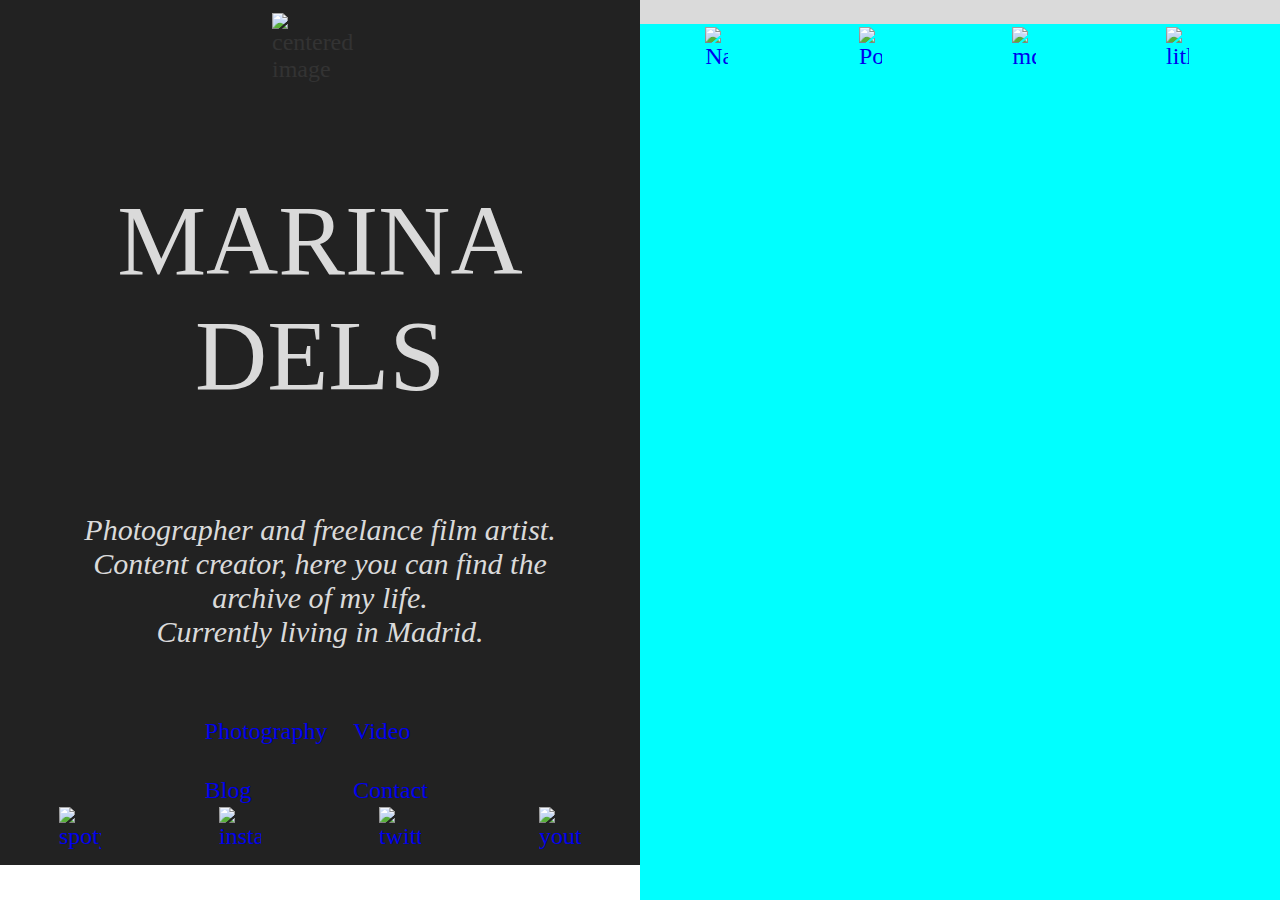
==== index.html @ c1c2ca3f "intento1" ====
<!DOCTYPE html>
<html>
	<head>
		<meta charset="utf-8">
		<link rel="stylesheet" href="css/estilo.css" type="text/css"/>
		
		<title>MarinaDels</title>
	</head>
	<body>
		<div id="izq"> 	 
		<div id="logo"> 
				<img class="img" src="iwm/logo.png" alt="centered image" />
            <!-- El logo he decidio ponerlo al principio del body, así siempre me sale en la misma parte.
                 A partir  de esta pagina el logo sirve de enlace al inicio-->
		</div>
            <!--En general los DIV los he nombrado en lugar de crear clases por el simple motivo de que cada uno es especial y necesita sus propios ajustes-->
		<div id="C1">
		
		<div class="mardel"> <!--mardel viene de Marina dels-->
		<p> MARINA DELS	</p>
		</div>
		<div class="descript"><!-- una mera descripción de su persona-->
		Photographer and freelance film artist. <br/>
		Content creator, here you can find the archive of my life. <br/>
		Currently living in Madrid. <br/>
		</div>
		</div>
		<div id="D1">
		
			<div id="D2"> <!--los enlaces los coloqué con DIVS, podría haber usado tablas, no se me ocurrió-->
				<div id="D4">
				<a href="Photography.html"> Photography </a>
				</div>
			
				<div id="D5">
				<a href="Video.html"> Video </a>
				</div>
			</div>
			
			
			
			<div id="D3">
			<div id="D6">
			<a href="Blog.html"> Blog </a>
			</div>
			<div id="D7">
			<a href="Contact.html"> Contact</a>
			</div>
			</div>
		</div>
		<div id="E1"> <!--En general la parte de las redes fue complicada de ajustar, me llevo un buen rato-->
			<div id="E2">
		
				<div id="spotify">
			
				<a href="https://open.spotify.com/user/cdd1o21y5ksbqyvo1x8kpyypu?si=3mmwdY69RzeKrn4BsZHRIQ">
					<img src="iwm/spoty.png" alt="spoty" style="width:42px;height:42px;">
				</a>
			</div>
			
				<div id="instagram">
			<a href="https://instagram.com/marinadels">
					<img src="iwm/instagram.png" alt="instagram" style="width:42px;height:42px;">
				</a>
			
			</div>
			</div>
			<div id="E3">
	
				<div id="youtube">
			<a href="https://www.youtube.com/channel/UCuPTdJjD4hWYUpA_yvf1LWA/featured?view_as=subscriber">
					<img src="iwm/youtube.png" alt="youtube" style="width:42px;height:42px;">
				</a>
			
			
			</div>
			
				<div id="twitter">
			<a href="https://twitter.com/_marinadels">
					<img src="iwm/twitter.png" alt="twitter" style="width:42px;height:42px;">
				</a>
			
			</div>
			</div>
            </div>
		
		</div> 
		
		
		
		
		<div id="der"> 
			<div class="carrusel">
				<ul> <!--el carrusel fué dificil de ajustar por el tamaño de las imagenes, ya que vienen en RAW-->
					<li><a title="nature" href="nature.html"><img src="iwm/asidef.jpg"   alt="Nature" /></a></li>
					<li><a title="portrait" href="portraits.html"><img src="iwm/carrusel/carrusel1.jpg" alt="Portrait" /></a></li>
					<li><a title="mdo" href="mdo.html"><img src="iwm/carrusel/carrusel3.jpg"  alt="mdo"/></a></li>
					<li><a title="litl" href="litl.html"><img src="iwm/carrusel/carrusel4.jpg" alt="litl" /></a></li>
				</ul>
			</div>
		</div>
	</body>

</html>
---- css/estilo.css ----
body {
					margin: 0;
					padding: 0;
					font-family: lavanderia;
					font-size: 1.5em;
					display: flex;
					min-height: 100vh;
						}
#izq	{
		background-color: #222222;
		color: 		#333;
		width:50%;
		height: max-content;
		
		
}

.mardel		{
		text-align:center;
		padding-left:auto;
		padding-right:auto;
		font-size:100px;
		color: #DADADA;
}
.descript	{
		color: #DADADA;
		font-size: 30px;
		text-align:center;
		padding-left:50px;
		padding-right:50px;
		font-style: italic;
}
#der {
		
		background-size: 100%;
		background-repeat: no-repeat;
		background-color: #222222;
		width:50%;
		height: auto;
		
		
    
		
}

img {
	margin: 10%;
	display: block;
	margin-left: auto;
	margin-right: auto;
	width: 15%;
	margin-top: 2%;
}

#D1{
	width: 40%;
	height: 30%;
	margin: 0.2em auto;
	border-radius: 1em;
}
#D2{
	width: 100%;
	height: 50%;
}
#D3{
	width: 100%;
	height: 50%;
}
#D4{
	width: 32%;
	height: 30%;
	margin-left:5%;
	margin-right:5%;
	margin-top: 25%;
	float: left;
	display: flex;
   align-items: center;
   text-align: center;
}
#D5{
	width: 32%;
	height: 30%;
	margin-left:5%;
	margin-right:5%;
	margin-top: 25%;
	float: right;
	text-align: center;
	display: flex;
	align-items: center;
	
}
#D6{
	width: 32%;
	height: 30%;
	margin-left:5%;
	margin-right:5%;
	margin-top: 12.5%;
	float: left;
	display: flex;
	align-items: center;
	text-align: center;
}
#D7{
	width: 32%;
	height: 30%;
	margin-left:5%;
	margin-right:5%;
	margin-top: 12.5%;
	float: right;
	display: flex;
	align-items: center;

	text-align: center;
}
a {
  outline: none;
  text-decoration: none;
}
a:visited {
  color: #DADADA;
}
a:active {
  color: #DADADA;
}
#E1 {
	border-radius: 1em;
	background-color: #222222;
	width: 100%;
	height: 7%;
}
#E2 {width: 50%;
	height: 100%;
	border-radius: 1em;
	background-color: #222222;
		float: left;
}
#E3 {width: 50%;
	height: 100%;
	border-radius: 1em;
	background-color: #222222;
		float: right;
}
#spotify {
		float: left;
		background-color: #222222;
		width: 50%;
		height: 100%;
}
#instagram {
	float: right;
	background-color: #222222;
	width: 50%;
	height: 100%;
}
#twitter {
	float: left;
	background-color: #222222;
	width: 50%;
	height: 100%;
}
#youtube {
	float: right;
	background-color: #222222;
	width: 50%;
	height: 100%;
}


.carrusel{
    width: 100%;
	height: 100%;
    margin: auto;
    overflow: hidden;
	background-color: #DADADA;
}
.carrusel ul{
    display: flex;
    padding: 0;
    width: 240%;
	height: 100%;
	background-color: aqua;
    
    animation: cambio 10s infinite;
}
.carrusel li{
    width: 10%;
    list-style: none;
    
}
@keyframes cambio {
    0%{margin-left: 0;}
    50%{margin-left: 0;}
    
    55%{margin-left: -100%;}
    95%{margin-left: -100%;}
    a {
  outline: none;
  text-decoration: none;
}
}
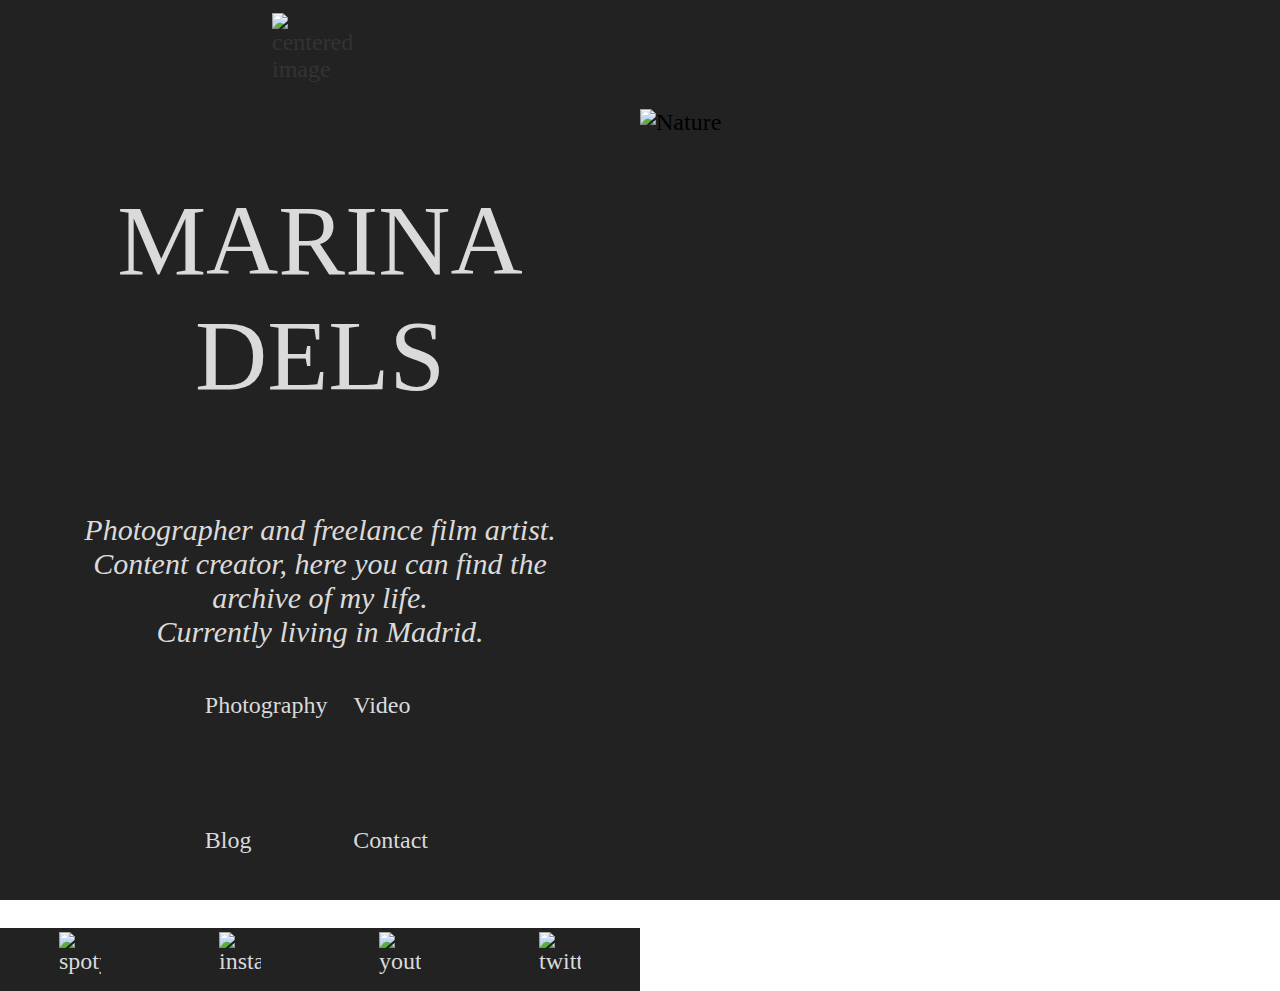
==== commit 0acb7086: "final" ====
--- a/index.html
+++ b/index.html
@@ -6,99 +6,85 @@
 		
 		<title>MarinaDels</title>
 	</head>
+	
 	<body>
-		<div id="izq"> 	 
-		<div id="logo"> 
+		<main>	 
+			<div id="logo"> 
 				<img class="img" src="iwm/logo.png" alt="centered image" />
-            <!-- El logo he decidio ponerlo al principio del body, así siempre me sale en la misma parte.
-                 A partir  de esta pagina el logo sirve de enlace al inicio-->
-		</div>
-            <!--En general los DIV los he nombrado en lugar de crear clases por el simple motivo de que cada uno es especial y necesita sus propios ajustes-->
-		<div id="C1">
-		
-		<div class="mardel"> <!--mardel viene de Marina dels-->
-		<p> MARINA DELS	</p>
-		</div>
-		<div class="descript"><!-- una mera descripción de su persona-->
-		Photographer and freelance film artist. <br/>
-		Content creator, here you can find the archive of my life. <br/>
-		Currently living in Madrid. <br/>
-		</div>
-		</div>
-		<div id="D1">
-		
-			<div id="D2"> <!--los enlaces los coloqué con DIVS, podría haber usado tablas, no se me ocurrió-->
-				<div id="D4">
-				<a href="Photography.html"> Photography </a>
+				<!--El logo he decidio ponerlo al principio del body, así siempre me sale en la misma parte. A partir  de esta pagina el logo sirve de enlace al inicio-->
+			</div>
+			<!--En general los DIV los he nombrado en lugar de crear clases por el simple motivo de que cada uno es especial y necesita sus propios ajustes-->
+			<div id="C1">
+				<div class="mardel"> <!--Mardel viene de Marina dels-->
+					<p> MARINA DELS	</p>
 				</div>
-			
-				<div id="D5">
-				<a href="Video.html"> Video </a>
+				<div class="descript"><!--Una mera descripción de su persona-->
+						Photographer and freelance film artist. <br/>
+						Content creator, here you can find the archive of my life. <br/>
+						Currently living in Madrid. <br/>
+						
 				</div>
 			</div>
-			
-			
-			
-			<div id="D3">
-			<div id="D6">
-			<a href="Blog.html"> Blog </a>
+			<div id="Redes">
+				<div id="Rizq"> <!--Los enlaces los coloqué con DIVS, podría haber usado tablas, no se me ocurrió-->
+					<div id="Dizq">
+						<a href="Photography.html"> Photography </a>
+					</div>
+					<div id="Dder">
+						<a href="Video.html"> Video </a>
+					</div>
+				</div>
+				<div id="Rder">
+					<div id="Dizq">
+						<a href="Blog.html"> Blog </a>
+					</div>
+					<div id="Dder">
+						<a href="Contact.html"> Contact</a>
+					</div>
+				</div>
 			</div>
-			<div id="D7">
-			<a href="Contact.html"> Contact</a>
+			<div id="divgrande"> <!--En general la parte de las redes fue complicada de ajustar, me llevo un buen rato-->
+				<div id="divizq">
+					<div id="izquierda">
+						<a href="https://open.spotify.com/user/cdd1o21y5ksbqyvo1x8kpyypu?si=3mmwdY69RzeKrn4BsZHRIQ">
+							<img src="iwm/spoty.png" alt="spoty" style="width:42px;height:42px;">
+						</a>
+					</div>
+					<div id="derecha">
+						<a href="https://instagram.com/marinadels">
+							<img src="iwm/instagram.png" alt="instagram" style="width:42px;height:42px;">
+						</a>
+					</div>
+				</div>
+				
+				<div id="divder">
+					<div id="izquierda">
+						<a href="https://www.youtube.com/channel/UCuPTdJjD4hWYUpA_yvf1LWA/featured?view_as=subscriber">
+						<img src="iwm/youtube.png" alt="youtube" style="width:42px;height:42px;">
+						</a>
+					</div>
+					<div id="derecha">
+						<a href="https://twitter.com/_marinadels">
+							<img src="iwm/twitter.png" alt="twitter" style="width:42px;height:42px;">
+						</a>
+					</div>
+				</div>
 			</div>
+		</main> <!--Dividí la pagina en 2 usando main y aside, hay más formas y menos enrevesadas, usé esta-->
+		
+		<aside>
+			<div class="carrusel">
+				
+				<ul>
+					 <!--El carrusel ha dado muchos problemas, esta fue la mejor forma de ponerlo-->
+					<li><img src="iwm/natur/N8.jpg"  alt="Nature" /></li>
+					<li><img src="iwm/natur/N10.jpg" alt="Portrait" /></li>
+					<li><img src="iwm/natur/N4.jpg" alt="mdo"/></li>
+					<li><img src="iwm/natur/N12.jpg" alt="litl" /></li>
+				</ul>
+				
 			</div>
-		</div>
-		<div id="E1"> <!--En general la parte de las redes fue complicada de ajustar, me llevo un buen rato-->
-			<div id="E2">
-		
-				<div id="spotify">
-			
-				<a href="https://open.spotify.com/user/cdd1o21y5ksbqyvo1x8kpyypu?si=3mmwdY69RzeKrn4BsZHRIQ">
-					<img src="iwm/spoty.png" alt="spoty" style="width:42px;height:42px;">
-				</a>
-			</div>
-			
-				<div id="instagram">
-			<a href="https://instagram.com/marinadels">
-					<img src="iwm/instagram.png" alt="instagram" style="width:42px;height:42px;">
-				</a>
-			
-			</div>
-			</div>
-			<div id="E3">
-	
-				<div id="youtube">
-			<a href="https://www.youtube.com/channel/UCuPTdJjD4hWYUpA_yvf1LWA/featured?view_as=subscriber">
-					<img src="iwm/youtube.png" alt="youtube" style="width:42px;height:42px;">
-				</a>
-			
-			
-			</div>
-			
-				<div id="twitter">
-			<a href="https://twitter.com/_marinadels">
-					<img src="iwm/twitter.png" alt="twitter" style="width:42px;height:42px;">
-				</a>
-			
-			</div>
-			</div>
-            </div>
-		
-		</div> 
-		
-		
-		
-		
-		<div id="der"> 
-			<div class="carrusel">
-				<ul> <!--el carrusel fué dificil de ajustar por el tamaño de las imagenes, ya que vienen en RAW-->
-					<li><a title="nature" href="nature.html"><img src="iwm/asidef.jpg"   alt="Nature" /></a></li>
-					<li><a title="portrait" href="portraits.html"><img src="iwm/carrusel/carrusel1.jpg" alt="Portrait" /></a></li>
-					<li><a title="mdo" href="mdo.html"><img src="iwm/carrusel/carrusel3.jpg"  alt="mdo"/></a></li>
-					<li><a title="litl" href="litl.html"><img src="iwm/carrusel/carrusel4.jpg" alt="litl" /></a></li>
-				</ul>
-			</div>
-		</div>
+		</aside>
 	</body>
 
 </html>--- a/css/estilo.css
+++ b/css/estilo.css
@@ -1,49 +1,40 @@
-body {
-					margin: 0;
-					padding: 0;
-					font-family: lavanderia;
-					font-size: 1.5em;
-					display: flex;
-					min-height: 100vh;
-						}
-#izq	{
-		background-color: #222222;
-		color: 		#333;
-		width:50%;
-		height: max-content;
-		
-		
+body{
+	margin: 0;
+	padding: 0;
+	font-family: lavanderia;
+	font-size: 1.5em;
+	display: flex;
+	min-height: 100vh;
 }
-
-.mardel		{
-		text-align:center;
-		padding-left:auto;
-		padding-right:auto;
-		font-size:100px;
-		color: #DADADA;
+main{
+	background-color: #222222;
+	color:#333;
+	width:50%;
+	height:auto;
 }
-.descript	{
-		color: #DADADA;
-		font-size: 30px;
-		text-align:center;
-		padding-left:50px;
-		padding-right:50px;
-		font-style: italic;
+.mardel{
+	text-align:center;
+	padding-left:auto;
+	padding-right:auto;
+	font-size:100px;
+	color: #DADADA;
 }
-#der {
-		
-		background-size: 100%;
-		background-repeat: no-repeat;
-		background-color: #222222;
-		width:50%;
-		height: auto;
-		
-		
-    
-		
+.descript{
+	color: #DADADA;
+	font-size: 30px;
+	text-align:center;
+	padding-left:50px;
+	padding-right:50px;
+	font-style: italic;
 }
-
-img {
+aside{
+	background-size: 100%;
+	background-repeat: no-repeat;
+	background-color: #222222;
+	width:50%;
+	height: auto;	
+}
+img{
 	margin: 10%;
 	display: block;
 	margin-left: auto;
@@ -51,45 +42,27 @@
 	width: 15%;
 	margin-top: 2%;
 }
+a{
+	outline: none;
+	text-decoration: none;
+	color:#DADADA;
+}
 
-#D1{
+#Redes{
 	width: 40%;
 	height: 30%;
 	margin: 0.2em auto;
 	border-radius: 1em;
 }
-#D2{
+#Rizq{
 	width: 100%;
 	height: 50%;
 }
-#D3{
+#Rder{
 	width: 100%;
 	height: 50%;
 }
-#D4{
-	width: 32%;
-	height: 30%;
-	margin-left:5%;
-	margin-right:5%;
-	margin-top: 25%;
-	float: left;
-	display: flex;
-   align-items: center;
-   text-align: center;
-}
-#D5{
-	width: 32%;
-	height: 30%;
-	margin-left:5%;
-	margin-right:5%;
-	margin-top: 25%;
-	float: right;
-	text-align: center;
-	display: flex;
-	align-items: center;
-	
-}
-#D6{
+#Dizq{
 	width: 32%;
 	height: 30%;
 	margin-left:5%;
@@ -100,7 +73,7 @@
 	align-items: center;
 	text-align: center;
 }
-#D7{
+#Dder{
 	width: 32%;
 	height: 30%;
 	margin-left:5%;
@@ -109,93 +82,86 @@
 	float: right;
 	display: flex;
 	align-items: center;
-
 	text-align: center;
 }
-a {
-  outline: none;
-  text-decoration: none;
-}
-a:visited {
-  color: #DADADA;
-}
-a:active {
-  color: #DADADA;
-}
-#E1 {
+
+#divgrande {
 	border-radius: 1em;
 	background-color: #222222;
 	width: 100%;
 	height: 7%;
 }
-#E2 {width: 50%;
+#divizq {
+	width: 50%;
 	height: 100%;
 	border-radius: 1em;
 	background-color: #222222;
-		float: left;
+	float: left;
 }
-#E3 {width: 50%;
+#divder {
+	width: 50%;
 	height: 100%;
 	border-radius: 1em;
 	background-color: #222222;
-		float: right;
+	float: right;
 }
-#spotify {
-		float: left;
-		background-color: #222222;
-		width: 50%;
-		height: 100%;
-}
-#instagram {
+#derecha{
 	float: right;
 	background-color: #222222;
 	width: 50%;
 	height: 100%;
 }
-#twitter {
+#izquierda{
 	float: left;
 	background-color: #222222;
 	width: 50%;
 	height: 100%;
 }
-#youtube {
-	float: right;
-	background-color: #222222;
-	width: 50%;
-	height: 100%;
-}
-
 
 .carrusel{
     width: 100%;
 	height: 100%;
-    margin: auto;
+    margin:auto;
     overflow: hidden;
-	background-color: #DADADA;
+	background-color: #222222;
+	
 }
 .carrusel ul{
     display: flex;
     padding: 0;
-    width: 240%;
-	height: 100%;
-	background-color: aqua;
+	margin-top: 15%;
+    width: 400%;
+	height: auto;
+	background-color:#222222;
     
-    animation: cambio 10s infinite;
+    animation: cambio 20s infinite;
 }
 .carrusel li{
-    width: 10%;
+    width: 100%;
     list-style: none;
+	height: auto;
+	
     
 }
+.carrusel img{
+	width:100%;
+	height:auto; 	
+}
+
 @keyframes cambio {
     0%{margin-left: 0;}
-    50%{margin-left: 0;}
+	20%{margin-left: -50;}
+
+    40%{margin-left: -100;}
     
-    55%{margin-left: -100%;}
-    95%{margin-left: -100%;}
-    a {
-  outline: none;
-  text-decoration: none;
+    60%{margin-left: -150%;}
+    80%{margin-left: -200%;}
+	95%{margin-left: -300%;}
+    a{
+		outline:none;
+		text-decoration:none;
+	}
 }
-}
-
+#xml{
+	padding-top: 10%;
+}